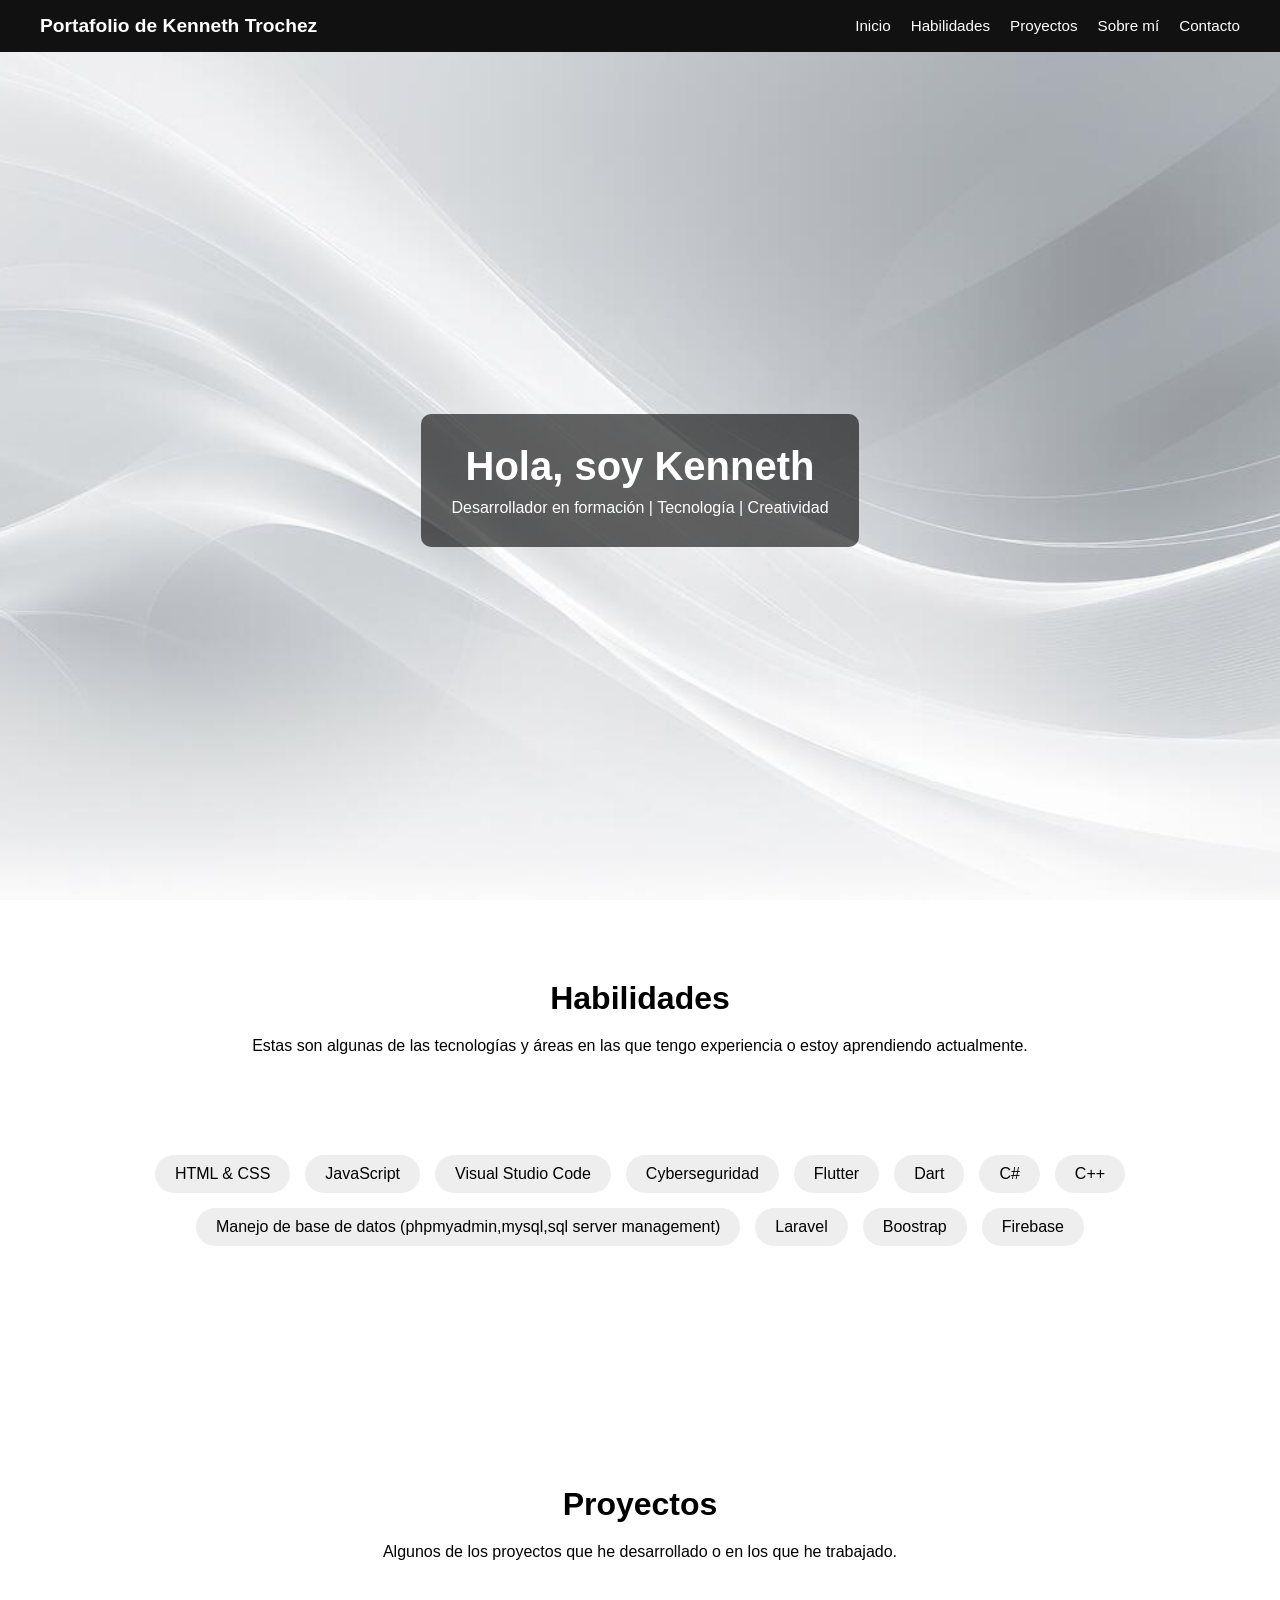
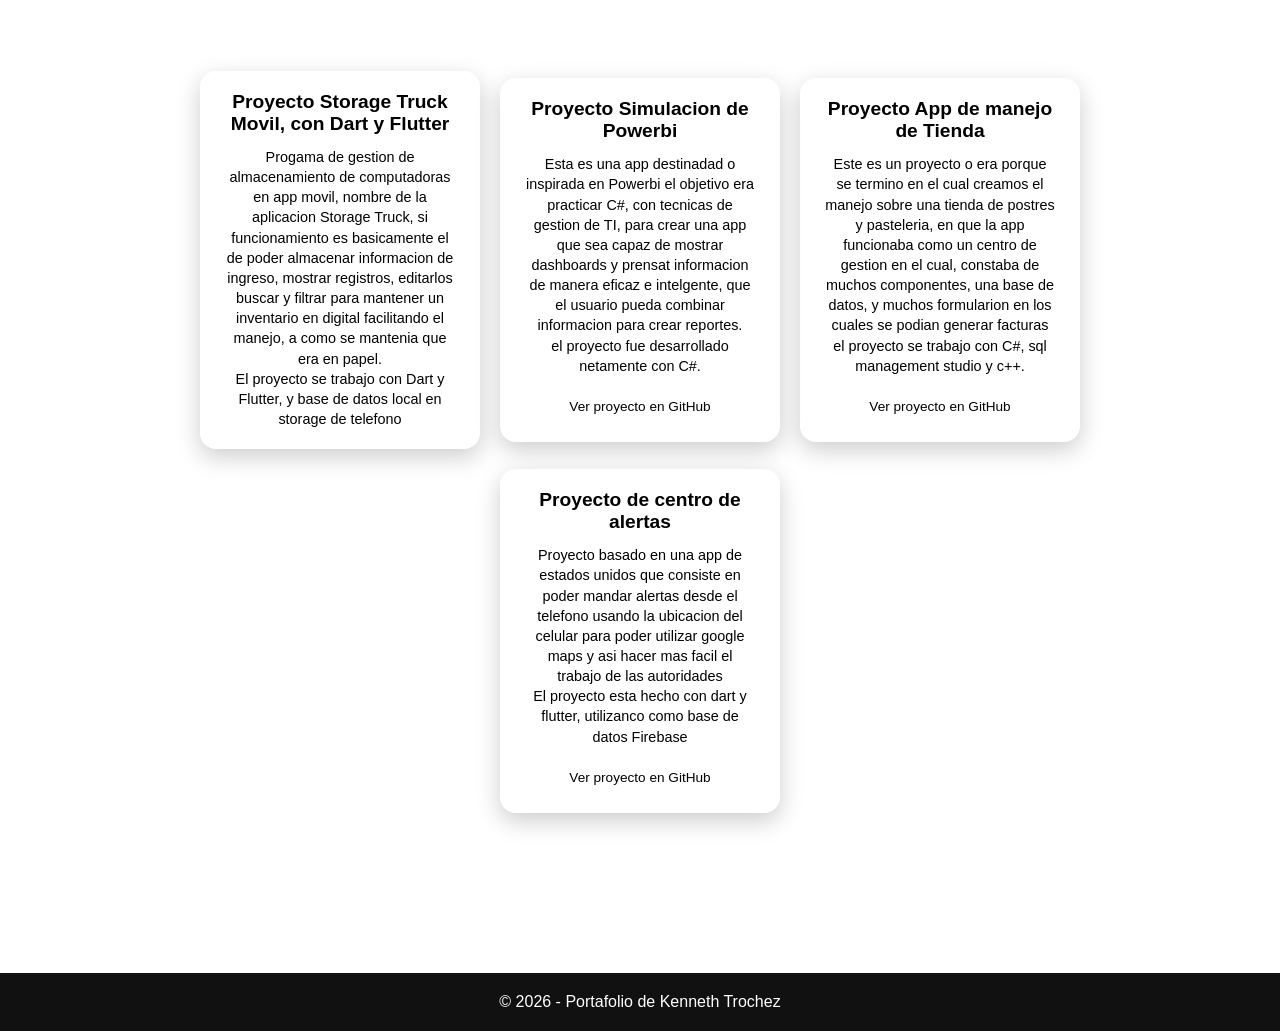
==== index.html @ a086b0a3 "cambio de nombre inicio a index" ====
<!DOCTYPE html>
<html lang="es">

<head>
    <meta charset="UTF-8">
    <meta name="viewport" content="width=device-width, initial-scale=1.0">
    <title>Mi Portafolio</title>
    <link rel="stylesheet" href="CSS/Style.css">
</head>

<body>

    <header class="navbar">
        <div class="logo">Portafolio de Kenneth Trochez</div>

        <div class="menu-toggle" id="menu-toggle">
            ☰
        </div>

        <nav class="">
            <ul class="nav-links" id="nav-links">
                <li><a href="#inicio">Inicio</a></li>
                <li><a href="#habilidades">Habilidades</a></li>
                <li><a href="#proyectos">Proyectos</a></li>
                <li><a href="Sobremi.html">Sobre mí</a></li>
                <li><a href="Contactanos.html">Contacto</a></li>
            </ul>
        </nav>
    </header>


    <!-- SECCIÓN HERO (IMAGEN DE FONDO + TEXTO) -->
    <section id="inicio" class="hero">
        <div class="hero-content">
            <h1>Hola, soy Kenneth</h1>
            <p>Desarrollador en formación | Tecnología | Creatividad</p>
        </div>
    </section>


    <section id="habilidades" class="section reveal">
        <h2>Habilidades</h2>
        <p>
            Estas son algunas de las tecnologías y áreas en las que tengo experiencia
            o estoy aprendiendo actualmente.
        </p>

        <ul class="skills section reveal">
            <li>HTML & CSS</li>
            <li>JavaScript</li>
            <li>Visual Studio Code</li>
            <li>Cyberseguridad</li>
            <li>Flutter</li>
            <li>Dart</li>
            <li>C#</li>
            <li>C++</li>
            <li>Manejo de base de datos (phpmyadmin,mysql,sql server management)</li>
            <li>Laravel</li>
            <li>Boostrap</li>
            <li>Firebase</li>
        </ul>
    </section>

    <section id="proyectos" class="section reveal">
        <h2>Proyectos</h2>
        <p>
            Algunos de los proyectos que he desarrollado o en los que he trabajado.
        </p>

        <section id="proyectos" class="section reveal">

            <div class="cards-container">
                <div class="card">
                    <h3>Proyecto Storage Truck Movil, con Dart y Flutter</h3>
                    <p>Progama de gestion de almacenamiento de computadoras en app movil,
                        nombre de la aplicacion Storage Truck, si funcionamiento es basicamente el de
                        poder almacenar informacion de ingreso, mostrar registros, editarlos buscar y filtrar
                        para mantener un inventario en digital facilitando el manejo, a como se mantenia que era
                        en papel.
                    </p>
                    <p>El proyecto se trabajo con Dart y Flutter, y base de datos local en storage de telefono</p>
                </div>

                <div class="card">
                    <h3>Proyecto Simulacion de Powerbi</h3>
                    <p>Esta es una app destinadad o inspirada en Powerbi el objetivo era practicar C#, con tecnicas
                        de gestion de TI, para crear una app que sea capaz de mostrar dashboards y prensat informacion
                        de manera eficaz e intelgente, que el usuario pueda combinar informacion para crear reportes.
                    </p>
                    <p>el proyecto fue desarrollado netamente con C#. </p>
                    <a class="card-link" href="https://github.com/Kenneth-trochez/StockSells" target="_blank">
                        Ver proyecto en GitHub
                    </a>    
                </div>

                <div class="card">
                    <h3>Proyecto App de manejo de Tienda</h3>
                    <p>Este es un proyecto o era porque se termino en el cual creamos el manejo sobre una tienda
                        de postres y pasteleria, en que la app funcionaba como un centro de gestion en el cual, constaba
                        de
                        muchos componentes, una base de datos, y muchos formularion en los cuales se podian generar
                        facturas
                    </p>
                    <p>el proyecto se trabajo con C#, sql management studio y c++. </p>
                    <a class="card-link" href="https://github.com/JavierLaguna2004/Desarrollo-Software" target="_blank">
                        Ver proyecto en GitHub
                    </a>    
                </div>

                <div class="card">
                    <h3>Proyecto de centro de alertas</h3>
                    <p>Proyecto basado en una app de estados unidos que consiste en poder mandar alertas desde el
                        telefono
                        usando la ubicacion del celular para poder utilizar google maps y asi hacer mas facil el trabajo
                        de las autoridades
                    </p>
                    <p>El proyecto esta hecho con dart y flutter, utilizanco como base de datos Firebase</p>
                    <a class="card-link" href="https://github.com/Jos467/Proyecto_Final/tree/main" target="_blank">
                        Ver proyecto en GitHub
                    </a>
                </div>
            </div>
        </section>

    </section>

    <!-- FOOTER -->
    <footer class="footer">
        <p>© 2026 - Portafolio de Kenneth Trochez</p>
    </footer>

    <script src="JS/script.js"></script>
</body>

</html>
---- CSS/Style.css ----
/* RESET BÁSICO */
* {
    margin: 0;
    padding: 0;
    box-sizing: border-box;
    font-family: Arial, sans-serif;
}

/* NAVBAR */
.navbar {
    display: flex;
    justify-content: space-between;
    align-items: center;
    padding: 15px 40px;
    background-color: #111;
    color: #fff;
    position: fixed;
    width: 100%;
    top: 0;
    z-index: 1000;
}

.logo {
    font-size: 1.2rem;
    font-weight: bold;
}

.nav-links {
    list-style: none;
    display: flex;
    gap: 20px;
}

.nav-links a {
    color: white;
    text-decoration: none;
    font-size: 0.95rem;
}

.nav-links a:hover {
    color: #00bcd4;
}

/* HERO */
.hero {
    height: 100vh;
    background-image: url("../IMG/fondoinico.jpeg");
    background-size: cover;
    background-position: center;
    display: flex;
    justify-content: center;
    align-items: center;
    text-align: center;
    padding-top: 60px;
}

.hero-content {
    background-color: rgba(0, 0, 0, 0.6);
    color: white;
    padding: 30px;
    border-radius: 10px;
}

.hero h1 {
    font-size: 2.5rem;
    margin-bottom: 10px;
}

/* SECCIONES */
.section {
    padding: 80px 40px;
    text-align: center;
}

.section h2 {
    margin-bottom: 20px;
    font-size: 2rem;
}

/* HABILIDADES */
.skills {
    list-style: none;
    display: flex;
    justify-content: center;
    flex-wrap: wrap;
    gap: 15px;
    margin-top: 20px;
}

.skills li {
    background-color: #eee;
    padding: 10px 20px;
    border-radius: 20px;
}

/* FOOTER */
.footer {
    background-color: #111;
    color: white;
    text-align: center;
    padding: 20px;
}

/* ANIMACIONES SCROLL */
.reveal {
    opacity: 0;
    transform: translateY(60px);
    transition: all 0.8s ease;
}

.reveal.active {
    opacity: 1;
    transform: translateY(0);
}

.menu-toggle {
    display: none;
    font-size: 1.8rem;
    cursor: pointer;
}

/* RESPONSIVE */
@media (max-width: 768px) {
    .menu-toggle {
        display: block;
    }

    .nav-links {
        position: absolute;
        top: 60px;
        right: 0;
        background-color: #111;
        flex-direction: column;
        width: 200px;
        display: none;
    }

    .nav-links.active {
        display: flex;
    }

    .nav-links li {
        padding: 15px;
        text-align: center;
    }
}

/* CONTENEDOR DE CARDS */
.cards-container {
    display: flex;
    justify-content: center;
    align-items: center;
    gap: 20px;
    flex-wrap: wrap;
    margin-top: 30px;
}

/* CARD CON EFECTO “CRISTAL” */
.card {
    background: rgba(255, 255, 255, 0.15);
    backdrop-filter: blur(12px);
    -webkit-backdrop-filter: blur(12px);

    padding: 20px 25px;
    border-radius: 16px;

    min-width: 220px;
    max-width: 280px;
    text-align: center;

    color: #000000;
    box-shadow: 0 8px 24px rgba(0, 0, 0, 0.20);

    transition: transform 0.3s ease, box-shadow 0.3s ease;
}

/* EFECTO HOVER */
.card:hover {
    transform: translateY(-8px) scale(1.03);
    box-shadow: 0 12px 32px rgba(0, 0, 0, 0.28);
}

/* TEXTO */
.card h3 {
    margin-bottom: 12px;
    font-size: 1.2rem;
}

.card p {
    font-size: 0.9rem;
    line-height: 1.4;
}

.card-link {
    display: inline-block;
    margin-top: 15px;
    padding: 8px 16px;
    border-radius: 20px;
    background: rgba(255, 255, 255, 0.2);
    color: #000000;
    text-decoration: none;
    font-size: 0.85rem;
    transition: background 0.3s ease, transform 0.3s ease;
}

.card-link:hover {
    background: rgba(255, 255, 255, 0.35);
    transform: translateY(-2px);
}
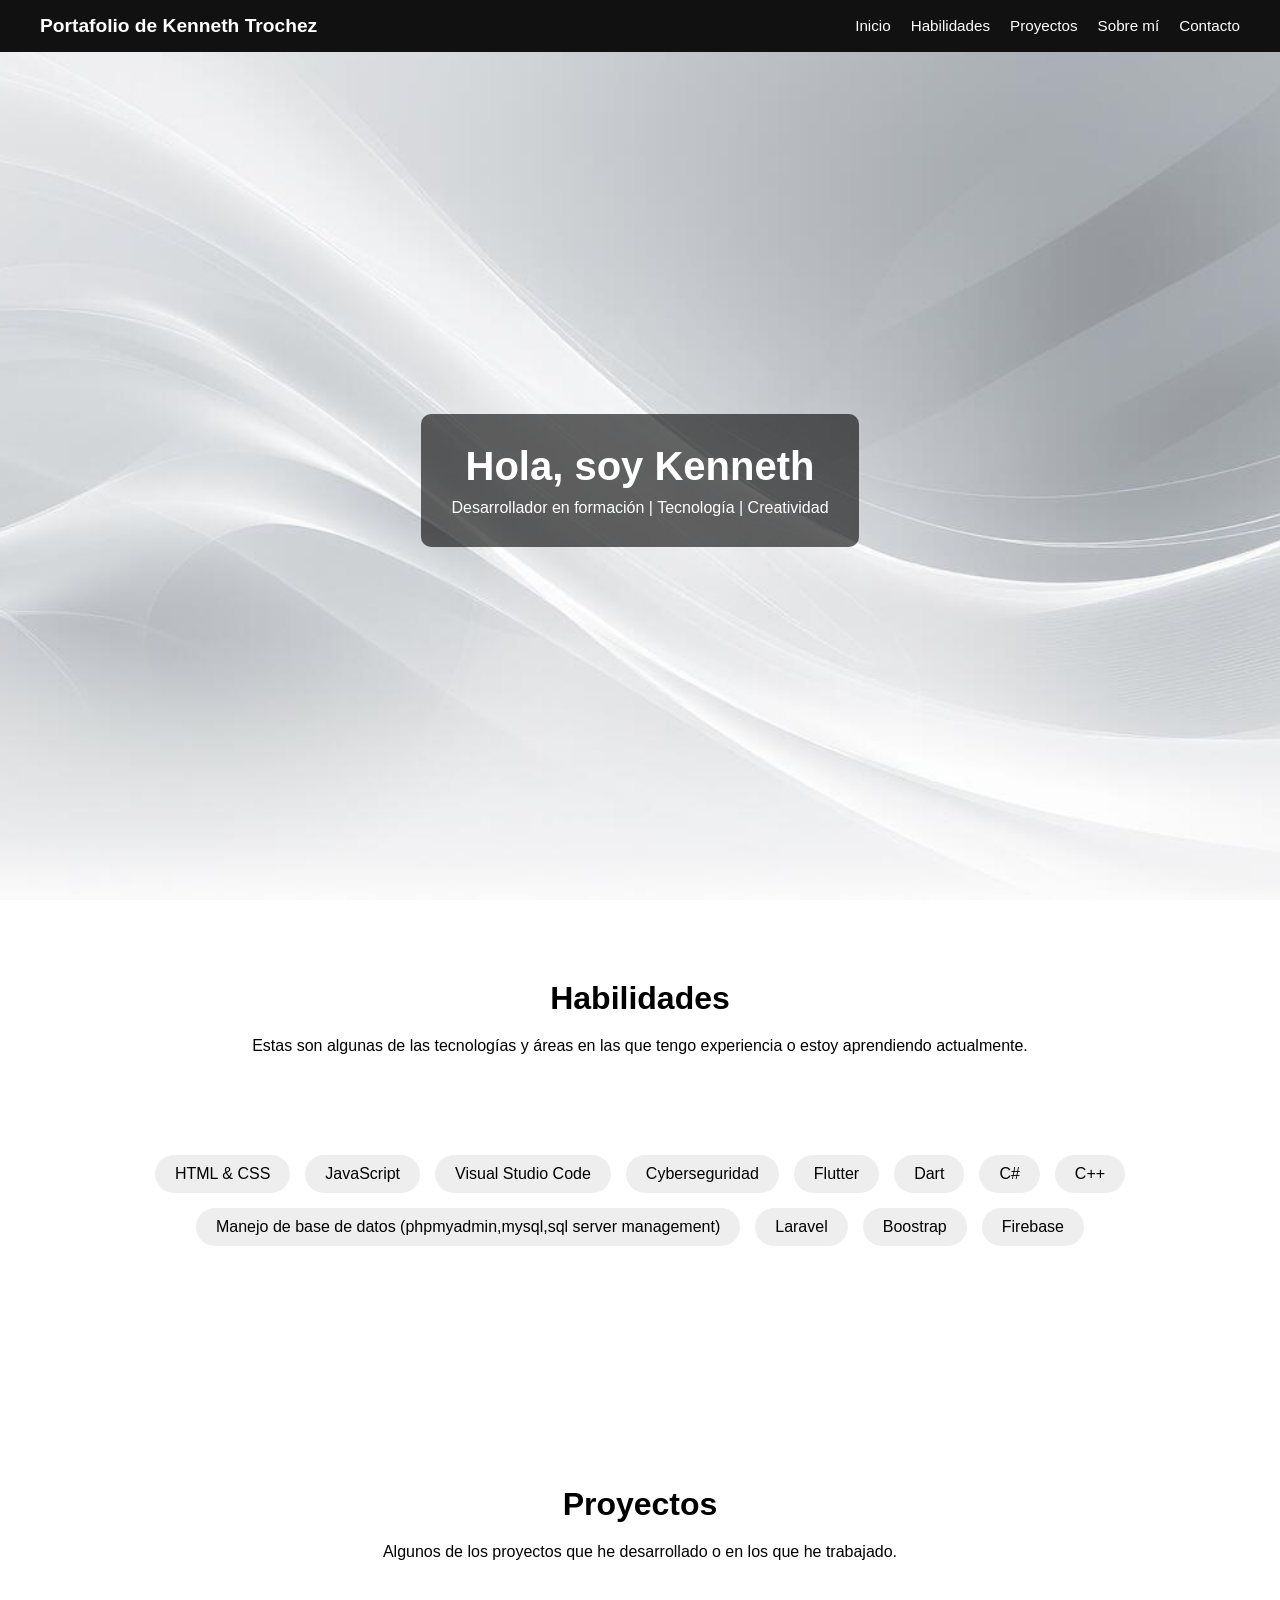
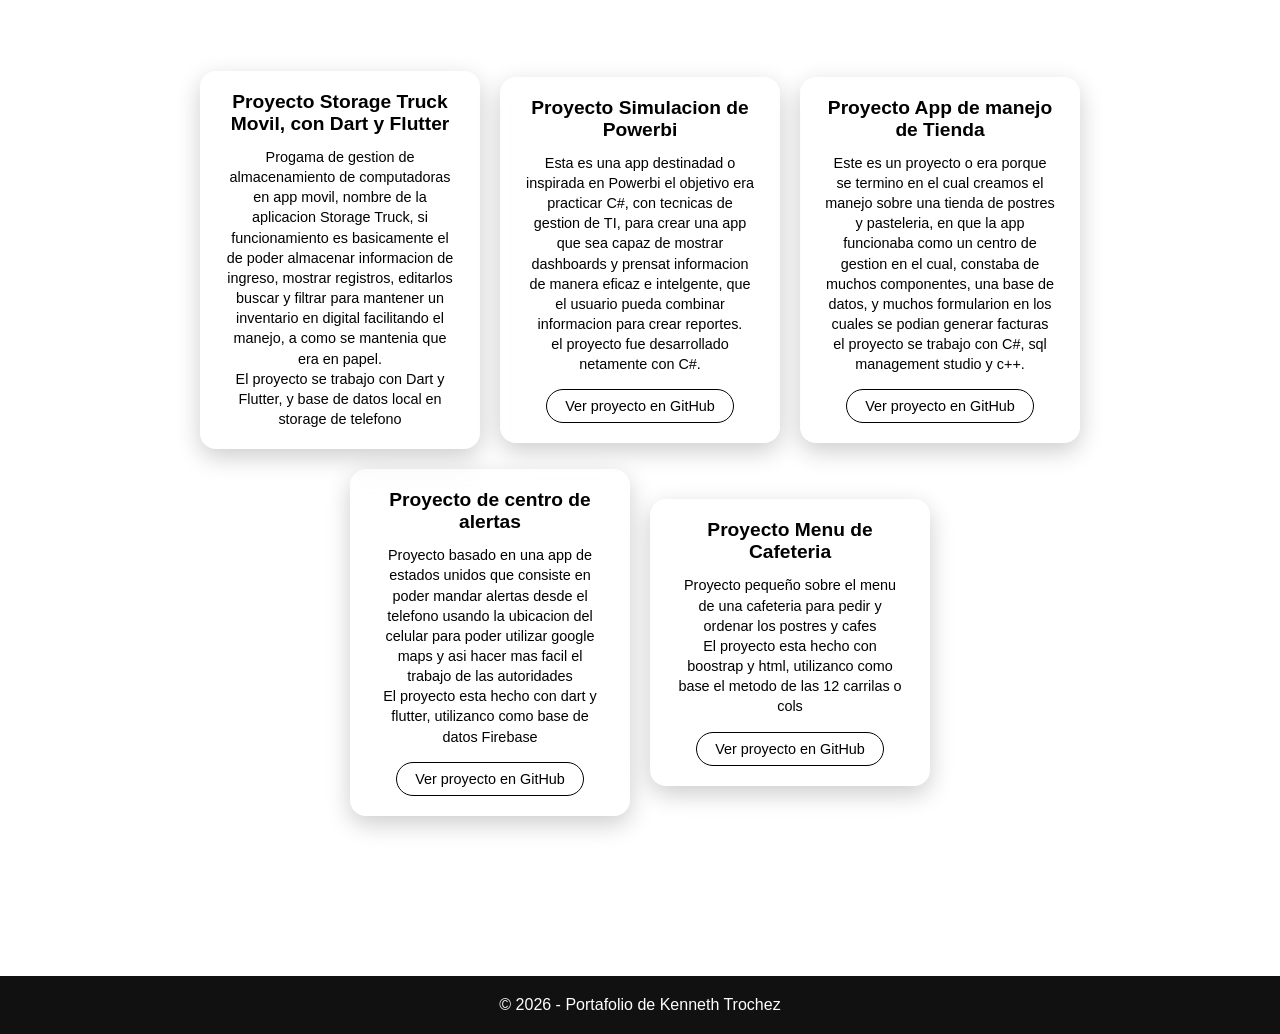
==== commit 4c5732ac: "Agregado de card con nuevo proyecto" ====
--- a/index.html
+++ b/index.html
@@ -88,7 +88,7 @@
                         de manera eficaz e intelgente, que el usuario pueda combinar informacion para crear reportes.
                     </p>
                     <p>el proyecto fue desarrollado netamente con C#. </p>
-                    <a class="card-link" href="https://github.com/Kenneth-trochez/StockSells" target="_blank">
+                    <a class="card-link btn-back" href="https://github.com/Kenneth-trochez/StockSells" target="_blank">
                         Ver proyecto en GitHub
                     </a>    
                 </div>
@@ -102,7 +102,7 @@
                         facturas
                     </p>
                     <p>el proyecto se trabajo con C#, sql management studio y c++. </p>
-                    <a class="card-link" href="https://github.com/JavierLaguna2004/Desarrollo-Software" target="_blank">
+                    <a class="card-link btn-back" href="https://github.com/JavierLaguna2004/Desarrollo-Software" target="_blank">
                         Ver proyecto en GitHub
                     </a>    
                 </div>
@@ -115,16 +115,27 @@
                         de las autoridades
                     </p>
                     <p>El proyecto esta hecho con dart y flutter, utilizanco como base de datos Firebase</p>
-                    <a class="card-link" href="https://github.com/Jos467/Proyecto_Final/tree/main" target="_blank">
+                    <a class="card-link btn-back" href="https://github.com/Jos467/Proyecto_Final/tree/main" target="_blank">
                         Ver proyecto en GitHub
                     </a>
                 </div>
+
+                <div class="card">
+                    <h3>Proyecto Menu de Cafeteria</h3>
+                    <p>Proyecto pequeño sobre el menu de una cafeteria para pedir y ordenar los postres y cafes
+                    </p>
+                    <p>El proyecto esta hecho con boostrap y html, utilizanco como base el metodo de las 12 carrilas o cols</p>
+                    <a class="card-link btn-back" href="https://kenneth-trochez.github.io/Cafeteria/" target="_blank">
+                        Ver proyecto en GitHub
+                    </a>
+                </div>
+
             </div>
         </section>
 
     </section>
 
-    <!-- FOOTER -->
+
     <footer class="footer">
         <p>© 2026 - Portafolio de Kenneth Trochez</p>
     </footer>
--- a/CSS/Style.css
+++ b/CSS/Style.css
@@ -206,4 +206,40 @@
 .card-link:hover {
     background: rgba(255, 255, 255, 0.35);
     transform: translateY(-2px);
+}
+
+.btn-back {
+    display: inline-flex;
+    align-items: center;
+    gap: 8px;
+    padding: 8px 18px;
+    border: 1px solid #000000;
+    border-radius: 20px;
+    background-color: transparent;
+    color: #000000 !important;
+    text-decoration: none;
+    font-size: 0.9rem;
+    transition: all 0.3s ease;
+    cursor: pointer;
+}
+
+.btn-back .arrow {
+    opacity: 0;
+    transform: translateX(10px);
+    transition: all 0.3s ease;
+    color: inherit;
+}
+
+.btn-back:hover {
+    background-color: rgb(221, 216, 216);
+    color: #000000;
+}
+
+.btn-back:hover .arrow {
+    opacity: 1;
+    transform: translateX(0);
+}
+
+.btn-back:focus {
+    outline: none;
 }
